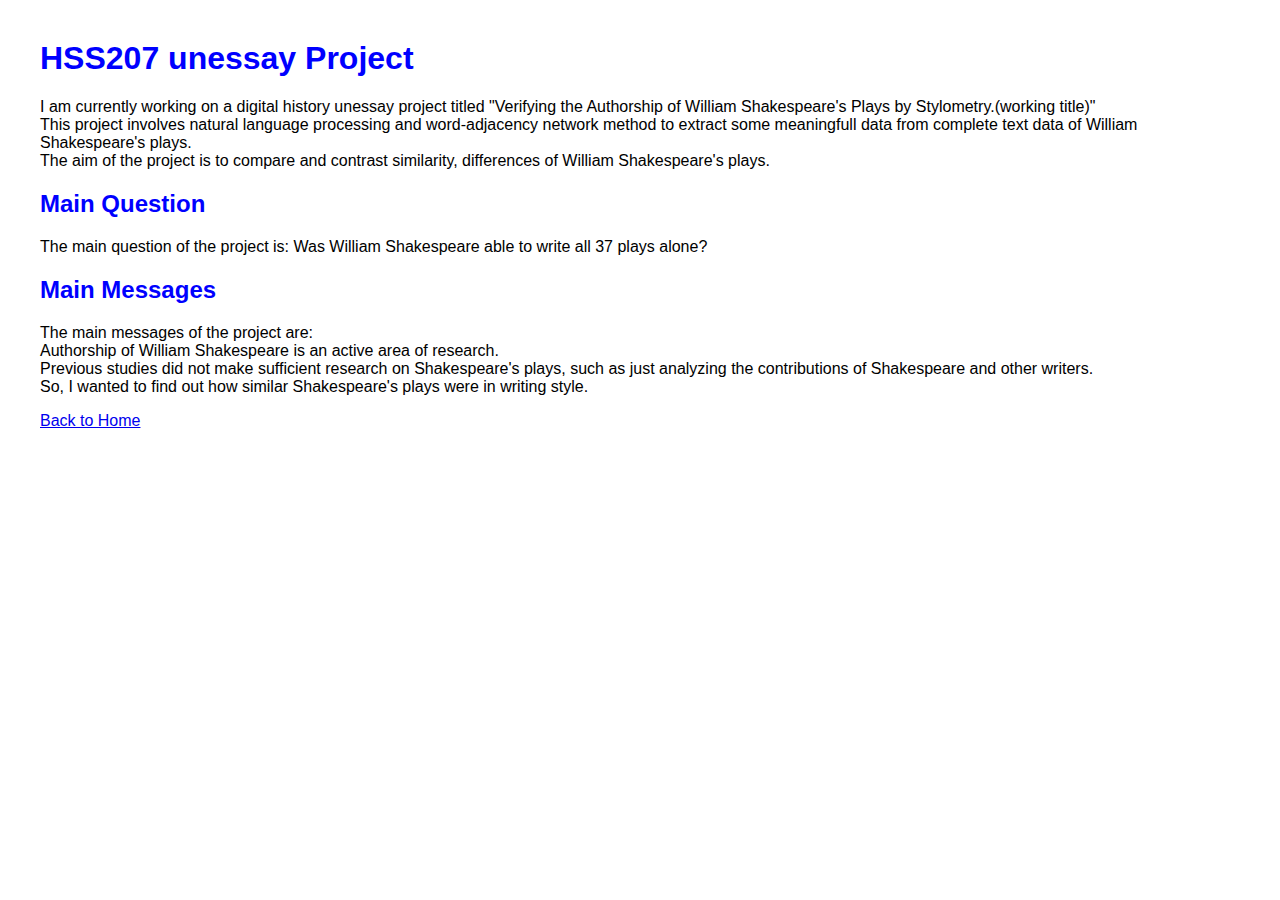
==== project.html @ 6fa78d03 "fourth commit" ====
<!DOCTYPE html>
<html lang="en">
<head>
    <meta charset="UTF-8">
    <meta name="viewport" content="width=device-width, initial-scale=1.0">
    <title>HSS207 unessay Project - Seojin Kim</title>
    <style>
        body {
            font-family: Arial, sans-serif;
            margin: 40px;
        }
        h1, h2, h3 {
            color: blue;
        }
        p {
            color: black;
        }
    </style>
</head>
<body>

    <h1>HSS207 unessay Project</h1>
    
    <p>I am currently working on a digital history unessay project titled "Verifying the Authorship of William Shakespeare's Plays by Stylometry.(working title)"<br>
        This project involves natural language processing and word-adjacency network method to extract some meaningfull data from complete text data of William Shakespeare's plays.<br>
        The aim of the project is to compare and contrast similarity, differences of William Shakespeare's plays.</p>

    <h2>Main Question</h2>
    <p>The main question of the project is: Was William Shakespeare able to write all 37 plays alone?</p>

    <h2>Main Messages</h2>
    <p>The main messages of the project are:<br>
        Authorship of William Shakespeare is an active area of research.<br>
        Previous studies did not make sufficient research on Shakespeare's plays, such as just analyzing the contributions of Shakespeare and other writers.<br>
        So, I wanted to find out how similar Shakespeare's plays were in writing style.</p>
    
    <p><a href="index.html">Back to Home</a></p>

</body>
</html>
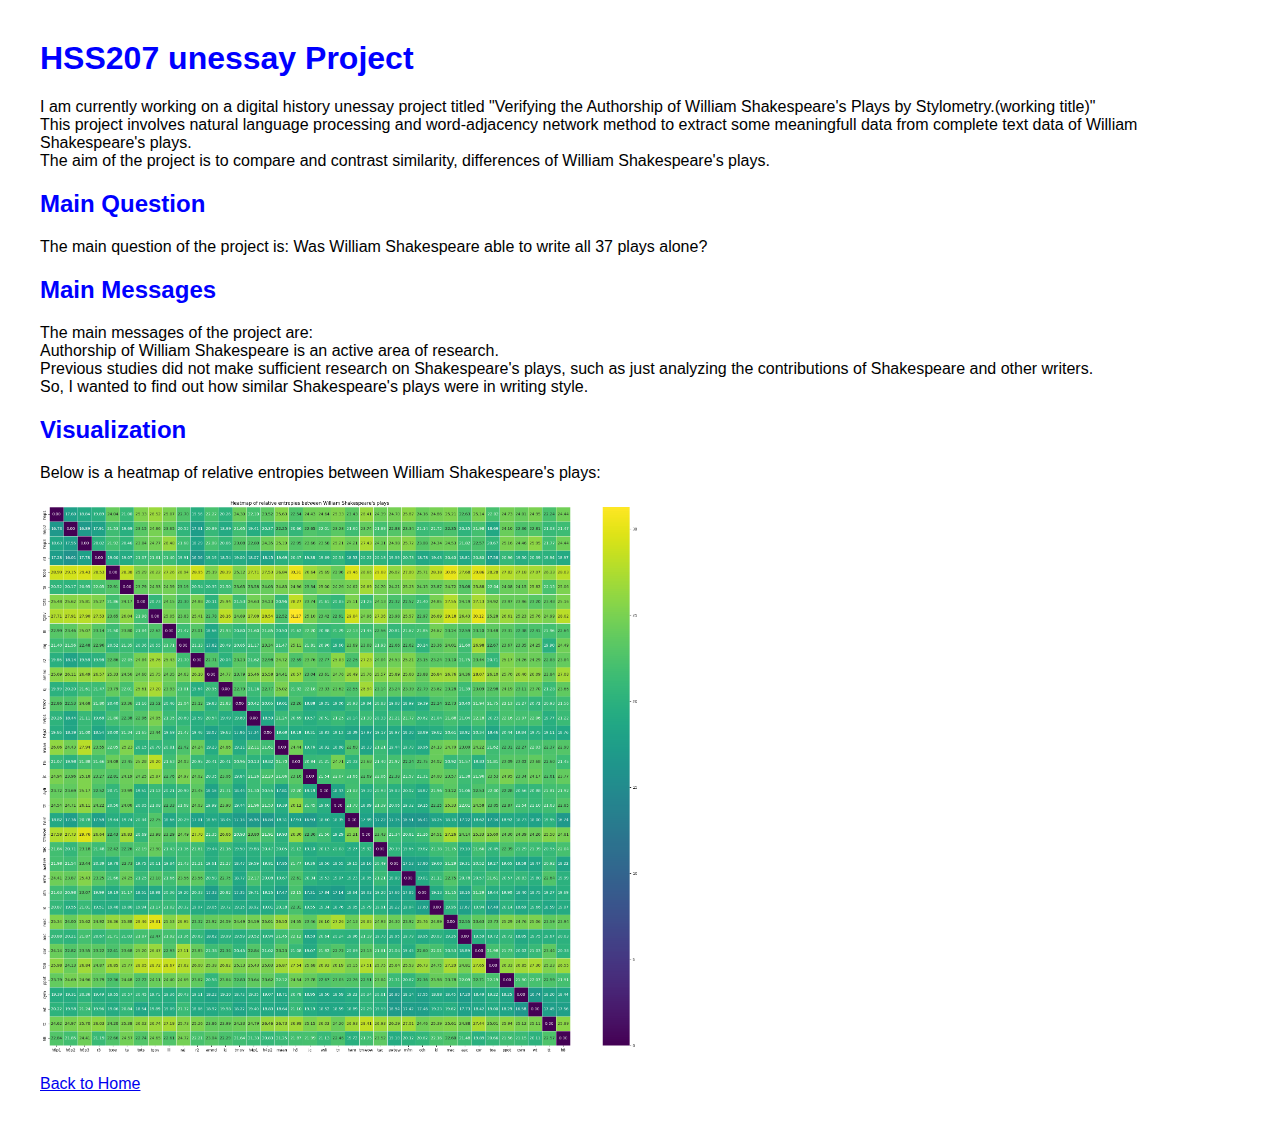
==== commit d942adf4: "first commit" ====
--- a/project.html
+++ b/project.html
@@ -34,6 +34,10 @@
         Previous studies did not make sufficient research on Shakespeare's plays, such as just analyzing the contributions of Shakespeare and other writers.<br>
         So, I wanted to find out how similar Shakespeare's plays were in writing style.</p>
     
+    <h2>Visualization</h2>
+    <p>Below is a heatmap of relative entropies between William Shakespeare's plays:</p>
+    <img src="image.jpg" alt="Image" style="width:100%;max-width:600px;">
+
     <p><a href="index.html">Back to Home</a></p>
 
 </body>
